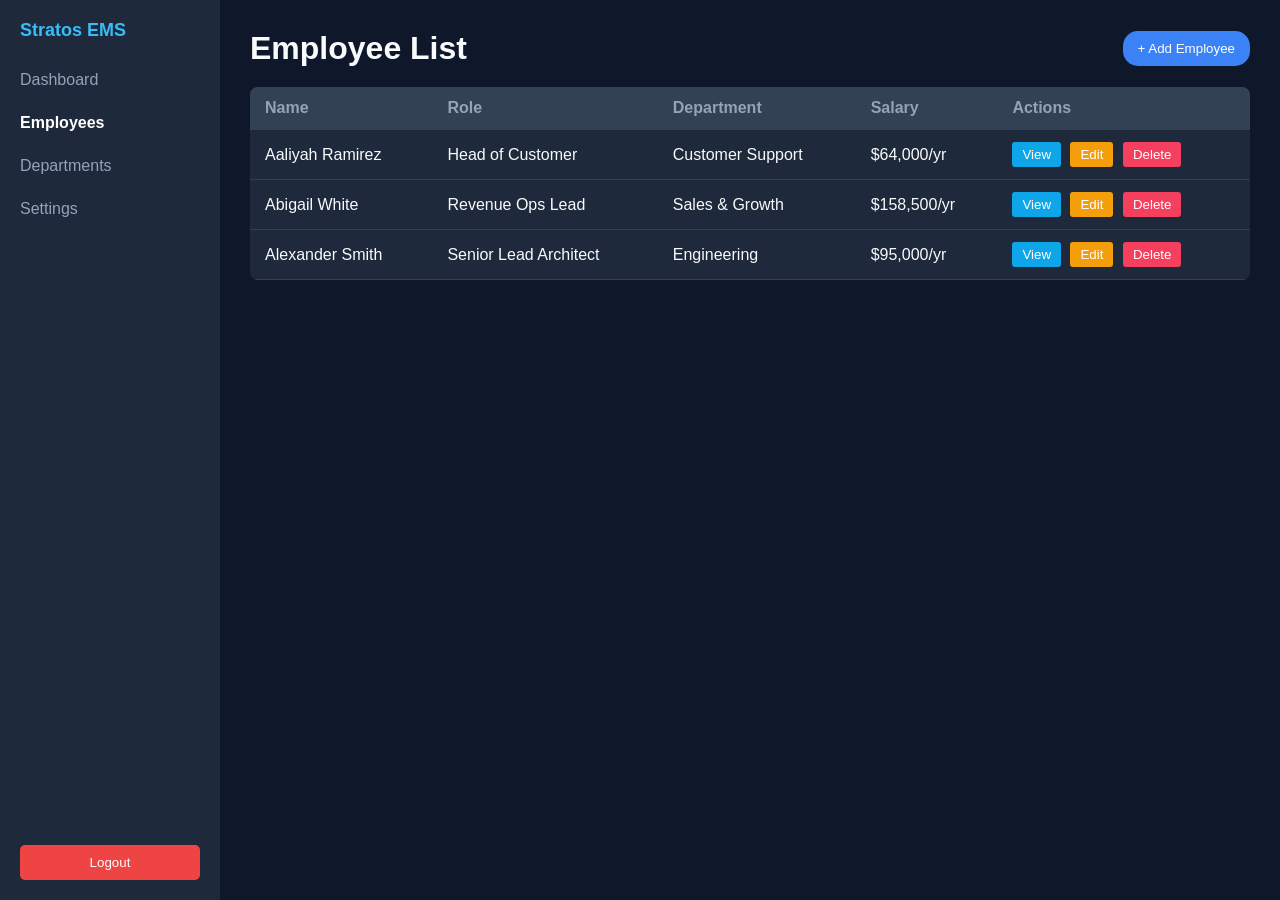
==== dashboard.html @ a63ca135 "Add dashboard and styling for employee management interface" ====
<!DOCTYPE html>
<html lang="en">
<head>
  <meta charset="UTF-8" />
  <title>Dashboard - Employee Management</title>
  <link rel="stylesheet" href="style.css"/>
</head>
<body>

  <!-- Vertical Sidebar -->
  <div class="sidebar">
    <div>
      <h2>Stratos EMS</h2>
      <div class="menu">
        <a href="#">Dashboard</a>
        <a href="#" class="active">Employees</a>
        <a href="#">Departments</a>
        <a href="#">Settings</a>
      </div>
    </div>
    <button class="logout-btn" onclick="logout()">Logout</button>
  </div>

  <!-- Main Content -->
  <div class="main-content">
    <div class="header">
      <h1>Employee List</h1>
      <button class="add-btn" onclick="toggleForm()">+ Add Employee</button>
    </div>

    <!-- Inline Add Employee Form -->
    <div id="addForm" class="form-container">
      <h3>Add New Employee</h3><br>
      <input type="text" id="empName" placeholder="Name" />
      <input type="text" id="empRole" placeholder="Role/Designation" />
      <input type="text" id="empDept" placeholder="Department" />
      <input type="text" id="empSalary" placeholder="Salary" />
      <button class="save-btn" onclick="addEmployee()">Save</button>
    </div>

    <!-- Employee Table -->
    <table>
      <thead>
        <tr>
          <th>Name</th>
          <th>Role</th>
          <th>Department</th>
          <th>Salary</th>
          <th>Actions</th>
        </tr>
      </thead>
      <tbody id="employeeTableBody">
        <!-- yhn employees ka data load hoga -->
      </tbody>
    </table>
  </div>

<script src="add.js"></script>
</body>
</html>
---- style.css ----
*{ box-sizing: border-box; margin: 0; padding: 0; font-family: Arial, sans-serif; }
    body { display: flex; height: 100vh; background-color: #0f172a; color: #f8fafc; }

    /* Vertical Sidebar */
    .sidebar { width: 220px; background-color: #1e293b; padding: 20px; display: flex; flex-direction: column; justify-content: space-between; }
    .sidebar h2 { font-size: 18px; margin-bottom: 20px; color: #38bdf8; }
    .menu a { display: block; color: #94a3b8; text-decoration: none; padding: 10px 0; margin-bottom: 5px; }
    .menu a.active, .menu a:hover { color: #ffffff; font-weight: bold; }
    .logout-btn { background: #ef4444; color: white; border: none; padding: 10px; width: 100%; border-radius: 5px; cursor: pointer; }

    /* Main Area */
    .main-content { flex: 1; padding: 30px; overflow-y: auto; }
    .header { display: flex; justify-content: space-between; align-items: center; margin-bottom: 20px; }
    .add-btn { background: #3b82f6; color: white; border: none; padding: 10px 15px; border-radius: 15px; cursor: pointer; }

    /* Table Styling */
    table { width: 100%; border-collapse: collapse; background: #1e293b; border-radius: 8px; overflow: hidden; }
    th, td { padding: 12px 15px; text-align: left; border-bottom: 1px solid #334155; }
    th { background-color: #334155; color: #94a3b8; }
    
    .action-btn { padding: 5px 10px; margin-right: 5px; border: none; border-radius: 3px; cursor: pointer; }
    .view-btn { background: #0ea5e9; color: white; }
    .delete-btn { background: #f43f5e; color: white; }

    .form-container { background: #1e293b; padding: 15px; border-radius: 8px; margin-bottom: 20px; display: none; }
    .form-container input { padding: 8px; margin-right: 10px; border-radius: 4px; border: 1px solid #475569; background: #0f172a; color: white; }
    .save-btn { background: #22c55e; color: white; border: none; padding: 8px 15px; border-radius: 4px; cursor: pointer; }
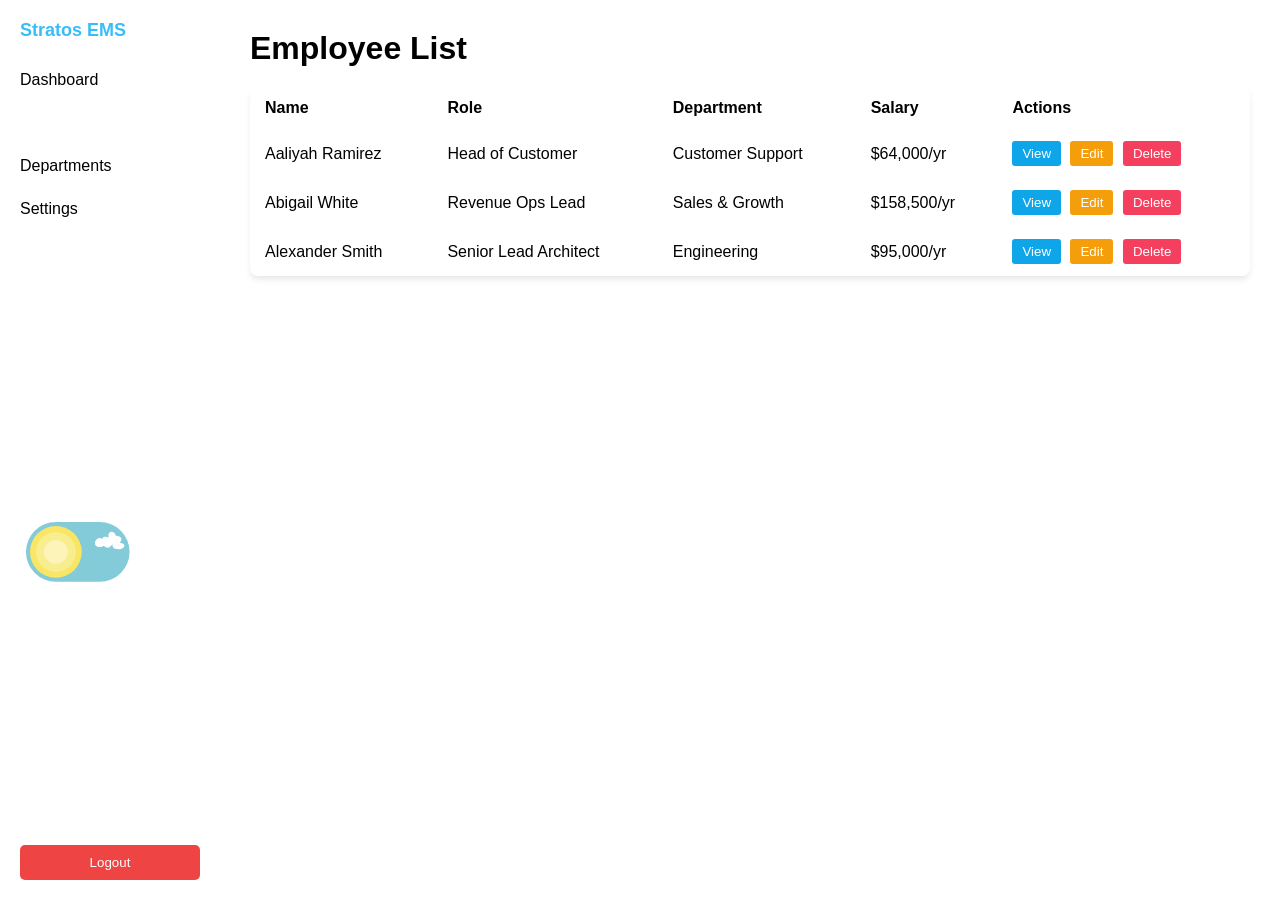
==== commit 88859d65: "feat: Add landing page with responsive design and modules section - Created landing.html for the mai" ====
--- a/dashboard.html
+++ b/dashboard.html
@@ -2,6 +2,7 @@
 <html lang="en">
 <head>
   <meta charset="UTF-8" />
+  <meta name="viewport" content="width=device-width, initial-scale=1.0" />
   <title>Dashboard - Employee Management</title>
   <link rel="stylesheet" href="style.css"/>
 </head>
@@ -18,6 +19,59 @@
         <a href="#">Settings</a>
       </div>
     </div>
+
+    <!-- From Uiverse.io by rishichawda --> 
+    <label id="theme-toggle-button">
+      <input type="checkbox" id="toggle">
+      <svg viewBox="0 0 69.667 44" xmlns:xlink="http://www.w3.org/1999/xlink" xmlns="http://www.w3.org/2000/svg">
+        <g transform="translate(3.5 3.5)" data-name="Component 15 – 1" id="Component_15_1">
+          <g filter="url(#container)" transform="matrix(1, 0, 0, 1, -3.5, -3.5)">
+            <rect fill="#83cbd8" transform="translate(3.5 3.5)" rx="17.5" height="35" width="60.667" data-name="container" id="container"></rect>
+          </g>
+          
+          <g transform="translate(2.333 2.333)" id="button">
+            <g data-name="sun" id="sun">
+              <g filter="url(#sun-outer)" transform="matrix(1, 0, 0, 1, -5.83, -5.83)">
+                <circle fill="#f8e664" transform="translate(5.83 5.83)" r="15.167" cy="15.167" cx="15.167" data-name="sun-outer" id="sun-outer-2"></circle>
+              </g>
+              <g filter="url(#sun)" transform="matrix(1, 0, 0, 1, -5.83, -5.83)">
+                <path fill="rgba(246,254,247,0.29)" transform="translate(9.33 9.33)" d="M11.667,0A11.667,11.667,0,1,1,0,11.667,11.667,11.667,0,0,1,11.667,0Z" data-name="sun" id="sun-3"></path>
+              </g>
+              <circle fill="#fcf4b9" transform="translate(8.167 8.167)" r="7" cy="7" cx="7" id="sun-inner"></circle>
+            </g>
+            
+            <g data-name="moon" id="moon">
+              <g filter="url(#moon)" transform="matrix(1, 0, 0, 1, -31.5, -5.83)">
+                <circle fill="#cce6ee" transform="translate(31.5 5.83)" r="15.167" cy="15.167" cx="15.167" data-name="moon" id="moon-3"></circle>
+              </g>
+              <g fill="#a6cad0" transform="translate(-24.415 -1.009)" id="patches">
+                <circle transform="translate(43.009 4.496)" r="2" cy="2" cx="2"></circle>
+                <circle transform="translate(39.366 17.952)" r="2" cy="2" cx="2" data-name="patch"></circle>
+                <circle transform="translate(33.016 8.044)" r="1" cy="1" cx="1" data-name="patch"></circle>
+                <circle transform="translate(51.081 18.888)" r="1" cy="1" cx="1" data-name="patch"></circle>
+                <circle transform="translate(33.016 22.503)" r="1" cy="1" cx="1" data-name="patch"></circle>
+                <circle transform="translate(50.081 10.53)" r="1.5" cy="1.5" cx="1.5" data-name="patch"></circle>
+              </g>
+            </g>
+          </g>
+          
+          <g filter="url(#cloud)" transform="matrix(1, 0, 0, 1, -3.5, -3.5)">
+            <path fill="#fff" transform="translate(-3466.47 -160.94)" d="M3512.81,173.815a4.463,4.463,0,0,1,2.243.62.95.95,0,0,1,.72-1.281,4.852,4.852,0,0,1,2.623.519c.034.02-.5-1.968.281-2.716a2.117,2.117,0,0,1,2.829-.274,1.821,1.821,0,0,1,.854,1.858c.063.037,2.594-.049,3.285,1.273s-.865,2.544-.807,2.626a12.192,12.192,0,0,1,2.278.892c.553.448,1.106,1.992-1.62,2.927a7.742,7.742,0,0,1-3.762-.3c-1.28-.49-1.181-2.65-1.137-2.624s-1.417,2.2-2.623,2.2a4.172,4.172,0,0,1-2.394-1.206,3.825,3.825,0,0,1-2.771.774c-3.429-.46-2.333-3.267-2.2-3.55A3.721,3.721,0,0,1,3512.81,173.815Z" data-name="cloud" id="cloud"></path>
+          </g>
+
+          <g fill="#def8ff" transform="translate(3.585 1.325)" id="stars">
+            <path transform="matrix(-1, 0.017, -0.017, -1, 24.231, 3.055)" d="M.774,0,.566.559,0,.539.458.933.25,1.492l.485-.361.458.394L1.024.953,1.509.592.943.572Z"></path>
+            <path transform="matrix(-0.777, 0.629, -0.629, -0.777, 23.185, 12.358)" d="M1.341.529.836.472.736,0,.505.46,0,.4.4.729l-.231.46L.605.932l.4.326L.9.786Z" data-name="star"></path>
+            <path transform="matrix(0.438, 0.899, -0.899, 0.438, 23.177, 29.735)" d="M.015,1.065.475.9l.285.365L.766.772l.46-.164L.745.494.751,0,.481.407,0,.293.285.658Z" data-name="star"></path>
+            <path transform="translate(12.677 0.388) rotate(104)" d="M1.161,1.6,1.059,1,1.574.722.962.607.86,0,.613.572,0,.457.446.881.2,1.454l.516-.274Z" data-name="star"></path>
+            <path transform="matrix(-0.07, 0.998, -0.998, -0.07, 11.066, 15.457)" d="M.873,1.648l.114-.62L1.579.945,1.03.62,1.144,0,.706.464.157.139.438.7,0,1.167l.592-.083Z" data-name="star"></path>
+            <path transform="translate(8.326 28.061) rotate(11)" d="M.593,0,.638.724,0,.982l.7.211.045.724.36-.64.7.211L1.342.935,1.7.294,1.063.552Z" data-name="star"></path>
+            <path transform="translate(5.012 5.962) rotate(172)" d="M.816,0,.5.455,0,.311.323.767l-.312.455.516-.215.323.456L.827.911,1.343.7.839.552Z" data-name="star"></path>
+            <path transform="translate(2.218 14.616) rotate(169)" d="M1.261,0,.774.571.114.3.487.967,0,1.538.728,1.32l.372.662.047-.749.728-.218L1.215.749Z" data-name="star"></path>
+          </g>
+        </g>
+      </svg>
+    </label>
     <button class="logout-btn" onclick="logout()">Logout</button>
   </div>
 
@@ -55,6 +109,27 @@
     </table>
   </div>
 
-<script src="add.js"></script>
+  <!-- Theme Toggle Logic Script -->
+  <script>
+    const toggleBtn = document.getElementById("toggle");
+
+    // Check saved theme from LocalStorage
+    if (localStorage.getItem("theme") === "dark") {
+      document.body.classList.add("dark");
+      toggleBtn.checked = true;
+    }
+
+    toggleBtn.addEventListener("change", function() {
+      if (this.checked) {
+        document.body.classList.add("dark");
+        localStorage.setItem("theme", "dark");
+      } else {
+        document.body.classList.remove("dark");
+        localStorage.setItem("theme", "light");
+      }
+    });
+  </script>
+
+  <script src="add.js"></script>
 </body>
 </html>
--- a/style.css
+++ b/style.css
@@ -1,27 +1,252 @@
- *{ box-sizing: border-box; margin: 0; padding: 0; font-family: Arial, sans-serif; }
-    body { display: flex; height: 100vh; background-color: #0f172a; color: #f8fafc; }
-
-    /* Vertical Sidebar */
-    .sidebar { width: 220px; background-color: #1e293b; padding: 20px; display: flex; flex-direction: column; justify-content: space-between; }
-    .sidebar h2 { font-size: 18px; margin-bottom: 20px; color: #38bdf8; }
-    .menu a { display: block; color: #94a3b8; text-decoration: none; padding: 10px 0; margin-bottom: 5px; }
-    .menu a.active, .menu a:hover { color: #ffffff; font-weight: bold; }
-    .logout-btn { background: #ef4444; color: white; border: none; padding: 10px; width: 100%; border-radius: 5px; cursor: pointer; }
-
-    /* Main Area */
-    .main-content { flex: 1; padding: 30px; overflow-y: auto; }
-    .header { display: flex; justify-content: space-between; align-items: center; margin-bottom: 20px; }
-    .add-btn { background: #3b82f6; color: white; border: none; padding: 10px 15px; border-radius: 15px; cursor: pointer; }
-
-    /* Table Styling */
-    table { width: 100%; border-collapse: collapse; background: #1e293b; border-radius: 8px; overflow: hidden; }
-    th, td { padding: 12px 15px; text-align: left; border-bottom: 1px solid #334155; }
-    th { background-color: #334155; color: #94a3b8; }
-    
-    .action-btn { padding: 5px 10px; margin-right: 5px; border: none; border-radius: 3px; cursor: pointer; }
-    .view-btn { background: #0ea5e9; color: white; }
-    .delete-btn { background: #f43f5e; color: white; }
-
-    .form-container { background: #1e293b; padding: 15px; border-radius: 8px; margin-bottom: 20px; display: none; }
-    .form-container input { padding: 8px; margin-right: 10px; border-radius: 4px; border: 1px solid #475569; background: #0f172a; color: white; }
-    .save-btn { background: #22c55e; color: white; border: none; padding: 8px 15px; border-radius: 4px; cursor: pointer; }
+:root { 
+  /* FlowHCM Image Exact Color Palette */
+  --nav-bg: #ffffff;               /* Pure White Navbar */
+  --nav-text: #1b2a4a;             /* Dark Navy Links */
+  --hero-bg: #7ab2d6;              /* Screenshot Main Sky Blue */
+  --primary-blue: #0077b6;         /* "Request Demo" & Sign Out Button Blue */
+  --deep-blue: #005689;            /* Center Image Circle & Dark Text Accent */
+  --card-bg: #ffffff;              /* Floating Widgets Pure White */
+  --card-text: #1b2a4a;            /* Card Body Text */
+  --accent-red: #82193a;           /* Customer Badges Accent */
+  --border-color: #e2e8f0;
+}  
+
+.dark { 
+  /* Dark Mode adaptation for FlowHCM Theme */
+  --nav-bg: #0f172a;               /* Dark Slate Navbar */
+  --nav-text: #e2e8f0;
+  --hero-bg: #111e38;              /* Deep Slate Blue Night */
+  --primary-blue: #38bdf8;         /* Vibrant Neon Blue for Dark Mode */
+  --deep-blue: #0284c7;
+  --card-bg: #1e293b;              /* Dark Card Surfaces */
+  --card-text: #f8fafc;
+  --accent-red: #a1214a;
+  --border-color: #334155;
+}
+
+* { 
+  box-sizing: border-box; 
+  margin: 0; 
+  padding: 0; 
+  font-family: Arial, sans-serif; 
+}
+
+body { 
+  display: flex; 
+  height: 100vh; 
+  margin: 0; 
+  padding: 0; 
+  background-color: var(--background); 
+  color: var(--text); 
+  transition: background-color 0.3s ease, color 0.3s ease; 
+} 
+
+/* Vertical Sidebar */
+.sidebar { 
+  width: 220px; 
+  background: var(--sidebar-bg); 
+  padding: 20px; 
+  display: flex; 
+  flex-direction: column; 
+  justify-content: space-between; 
+  transition: background 0.3s ease;
+}
+
+.sidebar h2 { 
+  font-size: 18px; 
+  margin-bottom: 20px; 
+  color: #38bdf8; 
+}
+
+.menu a { 
+  display: block; 
+  color: var(--sidebar-text); 
+  text-decoration: none; 
+  padding: 10px 0; 
+  margin-bottom: 5px; 
+}
+
+.menu a.active, .menu a:hover { 
+  color: #ffffff; 
+  font-weight: bold; 
+}
+
+.logout-btn { 
+  background: #ef4444; 
+  color: white; 
+  border: none; 
+  padding: 10px; 
+  width: 100%; 
+  border-radius: 5px; 
+  cursor: pointer; 
+}
+
+/* Main Area */
+.main-content { 
+  flex: 1; 
+  padding: 30px; 
+  overflow-y: auto; 
+}
+
+.header { 
+  display: flex; 
+  justify-content: space-between; 
+  align-items: center; 
+  margin-bottom: 20px; 
+}
+
+.add-btn { 
+  background: var(--btn-bg); 
+  color: white; 
+  border: none; 
+  padding: 10px 15px; 
+  border-radius: 15px; 
+  cursor: pointer; 
+  transition: background 0.3s ease;
+}
+
+.add-btn:hover {
+  background: var(--btn-hover);
+}
+
+/* Table Styling */
+table { 
+  width: 100%; 
+  border-collapse: collapse; 
+  background: var(--container-bg); 
+  border-radius: 8px; 
+  overflow: hidden; 
+  box-shadow: 0 4px 6px -1px rgba(0, 0, 0, 0.1);
+  transition: background 0.3s ease;
+}
+
+th, td { 
+  padding: 12px 15px; 
+  text-align: left; 
+  border-bottom: 1px solid var(--table-border); 
+}
+
+th { 
+  background-color: var(--th-bg); 
+  color: var(--text); 
+}
+
+.action-btn { 
+  padding: 5px 10px; 
+  margin-right: 5px; 
+  border: none; 
+  border-radius: 3px; 
+  cursor: pointer; 
+}
+
+.view-btn { 
+  background: #0ea5e9; 
+  color: white; 
+}
+
+.delete-btn { 
+  background: #f43f5e; 
+  color: white; 
+}
+
+/* Form Styling */
+.form-container { 
+  background: var(--container-bg); 
+  padding: 15px; 
+  border-radius: 8px; 
+  margin-bottom: 20px; 
+  display: none; 
+  border: 1px solid var(--table-border);
+  transition: background 0.3s ease;
+}
+
+.form-container input { 
+  padding: 8px; 
+  margin-right: 10px; 
+  border-radius: 4px; 
+  border: 1px solid var(--input-border); 
+  background: var(--input-bg); 
+  color: var(--text); 
+}
+
+.save-btn { 
+  background: #22c55e; 
+  color: white; 
+  border: none; 
+  padding: 8px 15px; 
+  border-radius: 4px; 
+  cursor: pointer; 
+}
+
+/* From Uiverse.io by rishichawda */ 
+#theme-toggle-button {
+  font-size: 17px;
+  position: relative;
+  display: inline-block;
+  width: 7em;
+  cursor: pointer;
+  margin-top: 15px;
+}
+
+/* Hide default HTML checkbox */
+#toggle {
+  opacity: 0;
+  width: 0;
+  height: 0;
+}
+
+#container,
+#patches,
+#stars,
+#button,
+#sun,
+#moon,
+#cloud {
+  transition-property: all;
+  transition-timing-function: cubic-bezier(0.4, 0, 0.2, 1);
+  transition-duration: 0.25s;
+}
+
+/* night sky background */
+#toggle:checked + svg #container {
+  fill: #2b4360;
+}
+
+/* move button to right when checked */
+#toggle:checked + svg #button {
+  transform: translate(28px, 2.333px);
+}
+
+/* show/hide sun and moon based on checkbox state */
+#sun {
+  opacity: 1;
+}
+
+#toggle:checked + svg #sun {
+  opacity: 0;
+}
+
+#moon {
+  opacity: 0;
+}
+
+#toggle:checked + svg #moon {
+  opacity: 1;
+}
+
+/* show or hide background items on checkbox state */
+#cloud {
+  opacity: 1;
+}
+
+#toggle:checked + svg #cloud {
+  opacity: 0;
+}
+
+#stars {
+  opacity: 0;
+}
+
+#toggle:checked + svg #stars {
+  opacity: 1;
+}
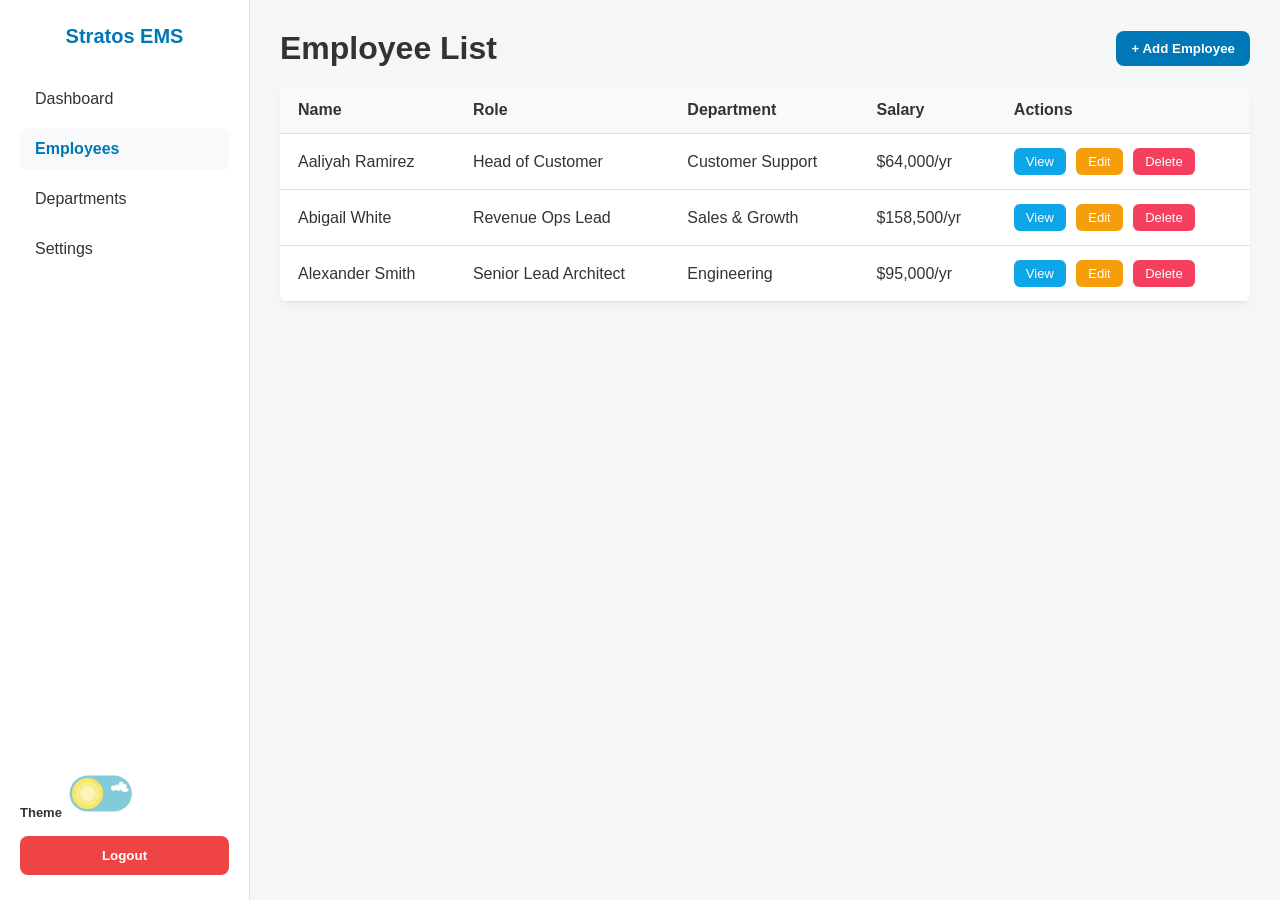
==== commit 5a0fbe89: "Refactor login and registration forms; update button styles and text; enhance footer layout and styl" ====
--- a/dashboard.html
+++ b/dashboard.html
@@ -4,13 +4,12 @@
   <meta charset="UTF-8" />
   <meta name="viewport" content="width=device-width, initial-scale=1.0" />
   <title>Dashboard - Employee Management</title>
-  <link rel="stylesheet" href="style.css"/>
+  <link rel="stylesheet" href="style.css" />
 </head>
 <body>
 
-  <!-- Vertical Sidebar -->
   <div class="sidebar">
-    <div>
+    <div class="sidebar-top">
       <h2>Stratos EMS</h2>
       <div class="menu">
         <a href="#">Dashboard</a>
@@ -20,59 +19,63 @@
       </div>
     </div>
 
-    <!-- From Uiverse.io by rishichawda --> 
-    <label id="theme-toggle-button">
-      <input type="checkbox" id="toggle">
-      <svg viewBox="0 0 69.667 44" xmlns:xlink="http://www.w3.org/1999/xlink" xmlns="http://www.w3.org/2000/svg">
-        <g transform="translate(3.5 3.5)" data-name="Component 15 – 1" id="Component_15_1">
-          <g filter="url(#container)" transform="matrix(1, 0, 0, 1, -3.5, -3.5)">
-            <rect fill="#83cbd8" transform="translate(3.5 3.5)" rx="17.5" height="35" width="60.667" data-name="container" id="container"></rect>
-          </g>
-          
-          <g transform="translate(2.333 2.333)" id="button">
-            <g data-name="sun" id="sun">
-              <g filter="url(#sun-outer)" transform="matrix(1, 0, 0, 1, -5.83, -5.83)">
-                <circle fill="#f8e664" transform="translate(5.83 5.83)" r="15.167" cy="15.167" cx="15.167" data-name="sun-outer" id="sun-outer-2"></circle>
+    <div class="sidebar-footer">
+      <div class="theme-switch-container">
+        <span class="theme-label">Theme</span>
+        <label id="theme-toggle-button">
+          <input type="checkbox" id="toggle">
+          <svg viewBox="0 0 69.667 44" xmlns:xlink="http://www.w3.org/1999/xlink" xmlns="http://www.w3.org/2000/svg">
+            <g transform="translate(3.5 3.5)" data-name="Component 15 – 1" id="Component_15_1">
+              <g filter="url(#container)" transform="matrix(1, 0, 0, 1, -3.5, -3.5)">
+                <rect fill="#83cbd8" transform="translate(3.5 3.5)" rx="17.5" height="35" width="60.667" data-name="container" id="container"></rect>
               </g>
-              <g filter="url(#sun)" transform="matrix(1, 0, 0, 1, -5.83, -5.83)">
-                <path fill="rgba(246,254,247,0.29)" transform="translate(9.33 9.33)" d="M11.667,0A11.667,11.667,0,1,1,0,11.667,11.667,11.667,0,0,1,11.667,0Z" data-name="sun" id="sun-3"></path>
+              
+              <g transform="translate(2.333 2.333)" id="button">
+                <g data-name="sun" id="sun">
+                  <g filter="url(#sun-outer)" transform="matrix(1, 0, 0, 1, -5.83, -5.83)">
+                    <circle fill="#f8e664" transform="translate(5.83 5.83)" r="15.167" cy="15.167" cx="15.167" data-name="sun-outer" id="sun-outer-2"></circle>
+                  </g>
+                  <g filter="url(#sun)" transform="matrix(1, 0, 0, 1, -5.83, -5.83)">
+                    <path fill="rgba(246,254,247,0.29)" transform="translate(9.33 9.33)" d="M11.667,0A11.667,11.667,0,1,1,0,11.667,11.667,11.667,0,0,1,11.667,0Z" data-name="sun" id="sun-3"></path>
+                  </g>
+                  <circle fill="#fcf4b9" transform="translate(8.167 8.167)" r="7" cy="7" cx="7" id="sun-inner"></circle>
+                </g>
+                
+                <g data-name="moon" id="moon">
+                  <g filter="url(#moon)" transform="matrix(1, 0, 0, 1, -31.5, -5.83)">
+                    <circle fill="#cce6ee" transform="translate(31.5 5.83)" r="15.167" cy="15.167" cx="15.167" data-name="moon" id="moon-3"></circle>
+                  </g>
+                  <g fill="#a6cad0" transform="translate(-24.415 -1.009)" id="patches">
+                    <circle transform="translate(43.009 4.496)" r="2" cy="2" cx="2"></circle>
+                    <circle transform="translate(39.366 17.952)" r="2" cy="2" cx="2" data-name="patch"></circle>
+                    <circle transform="translate(33.016 8.044)" r="1" cy="1" cx="1" data-name="patch"></circle>
+                    <circle transform="translate(51.081 18.888)" r="1" cy="1" cx="1" data-name="patch"></circle>
+                    <circle transform="translate(33.016 22.503)" r="1" cy="1" cx="1" data-name="patch"></circle>
+                    <circle transform="translate(50.081 10.53)" r="1.5" cy="1.5" cx="1.5" data-name="patch"></circle>
+                  </g>
+                </g>
               </g>
-              <circle fill="#fcf4b9" transform="translate(8.167 8.167)" r="7" cy="7" cx="7" id="sun-inner"></circle>
-            </g>
-            
-            <g data-name="moon" id="moon">
-              <g filter="url(#moon)" transform="matrix(1, 0, 0, 1, -31.5, -5.83)">
-                <circle fill="#cce6ee" transform="translate(31.5 5.83)" r="15.167" cy="15.167" cx="15.167" data-name="moon" id="moon-3"></circle>
+              
+              <g filter="url(#cloud)" transform="matrix(1, 0, 0, 1, -3.5, -3.5)">
+                <path fill="#fff" transform="translate(-3466.47 -160.94)" d="M3512.81,173.815a4.463,4.463,0,0,1,2.243.62.95.95,0,0,1,.72-1.281,4.852,4.852,0,0,1,2.623.519c.034.02-.5-1.968.281-2.716a2.117,2.117,0,0,1,2.829-.274,1.821,1.821,0,0,1,.854,1.858c.063.037,2.594-.049,3.285,1.273s-.865,2.544-.807,2.626a12.192,12.192,0,0,1,2.278.892c.553.448,1.106,1.992-1.62,2.927a7.742,7.742,0,0,1-3.762-.3c-1.28-.49-1.181-2.65-1.137-2.624s-1.417,2.2-2.623,2.2a4.172,4.172,0,0,1-2.394-1.206,3.825,3.825,0,0,1-2.771.774c-3.429-.46-2.333-3.267-2.2-3.55A3.721,3.721,0,0,1,3512.81,173.815Z" data-name="cloud" id="cloud"></path>
               </g>
-              <g fill="#a6cad0" transform="translate(-24.415 -1.009)" id="patches">
-                <circle transform="translate(43.009 4.496)" r="2" cy="2" cx="2"></circle>
-                <circle transform="translate(39.366 17.952)" r="2" cy="2" cx="2" data-name="patch"></circle>
-                <circle transform="translate(33.016 8.044)" r="1" cy="1" cx="1" data-name="patch"></circle>
-                <circle transform="translate(51.081 18.888)" r="1" cy="1" cx="1" data-name="patch"></circle>
-                <circle transform="translate(33.016 22.503)" r="1" cy="1" cx="1" data-name="patch"></circle>
-                <circle transform="translate(50.081 10.53)" r="1.5" cy="1.5" cx="1.5" data-name="patch"></circle>
+
+              <g fill="#def8ff" transform="translate(3.585 1.325)" id="stars">
+                <path transform="matrix(-1, 0.017, -0.017, -1, 24.231, 3.055)" d="M.774,0,.566.559,0,.539.458.933.25,1.492l.485-.361.458.394L1.024.953,1.509.592.943.572Z"></path>
+                <path transform="matrix(-0.777, 0.629, -0.629, -0.777, 23.185, 12.358)" d="M1.341.529.836.472.736,0,.505.46,0,.4.4.729l-.231.46L.605.932l.4.326L.9.786Z" data-name="star"></path>
+                <path transform="matrix(0.438, 0.899, -0.899, 0.438, 23.177, 29.735)" d="M.015,1.065.475.9l.285.365L.766.772l.46-.164L.745.494.751,0,.481.407,0,.293.285.658Z" data-name="star"></path>
+                <path transform="translate(12.677 0.388) rotate(104)" d="M1.161,1.6,1.059,1,1.574.722.962.607.86,0,.613.572,0,.457.446.881.2,1.454l.516-.274Z" data-name="star"></path>
+                <path transform="matrix(-0.07, 0.998, -0.998, -0.07, 11.066, 15.457)" d="M.873,1.648l.114-.62L1.579.945,1.03.62,1.144,0,.706.464.157.139.438.7,0,1.167l.592-.083Z" data-name="star"></path>
+                <path transform="translate(8.326 28.061) rotate(11)" d="M.593,0,.638.724,0,.982l.7.211.045.724.36-.64.7.211L1.342.935,1.7.294,1.063.552Z" data-name="star"></path>
+                <path transform="translate(5.012 5.962) rotate(172)" d="M.816,0,.5.455,0,.311.323.767l-.312.455.516-.215.323.456L.827.911,1.343.7.839.552Z" data-name="star"></path>
+                <path transform="translate(2.218 14.616) rotate(169)" d="M1.261,0,.774.571.114.3.487.967,0,1.538.728,1.32l.372.662.047-.749.728-.218L1.215.749Z" data-name="star"></path>
               </g>
             </g>
-          </g>
-          
-          <g filter="url(#cloud)" transform="matrix(1, 0, 0, 1, -3.5, -3.5)">
-            <path fill="#fff" transform="translate(-3466.47 -160.94)" d="M3512.81,173.815a4.463,4.463,0,0,1,2.243.62.95.95,0,0,1,.72-1.281,4.852,4.852,0,0,1,2.623.519c.034.02-.5-1.968.281-2.716a2.117,2.117,0,0,1,2.829-.274,1.821,1.821,0,0,1,.854,1.858c.063.037,2.594-.049,3.285,1.273s-.865,2.544-.807,2.626a12.192,12.192,0,0,1,2.278.892c.553.448,1.106,1.992-1.62,2.927a7.742,7.742,0,0,1-3.762-.3c-1.28-.49-1.181-2.65-1.137-2.624s-1.417,2.2-2.623,2.2a4.172,4.172,0,0,1-2.394-1.206,3.825,3.825,0,0,1-2.771.774c-3.429-.46-2.333-3.267-2.2-3.55A3.721,3.721,0,0,1,3512.81,173.815Z" data-name="cloud" id="cloud"></path>
-          </g>
-
-          <g fill="#def8ff" transform="translate(3.585 1.325)" id="stars">
-            <path transform="matrix(-1, 0.017, -0.017, -1, 24.231, 3.055)" d="M.774,0,.566.559,0,.539.458.933.25,1.492l.485-.361.458.394L1.024.953,1.509.592.943.572Z"></path>
-            <path transform="matrix(-0.777, 0.629, -0.629, -0.777, 23.185, 12.358)" d="M1.341.529.836.472.736,0,.505.46,0,.4.4.729l-.231.46L.605.932l.4.326L.9.786Z" data-name="star"></path>
-            <path transform="matrix(0.438, 0.899, -0.899, 0.438, 23.177, 29.735)" d="M.015,1.065.475.9l.285.365L.766.772l.46-.164L.745.494.751,0,.481.407,0,.293.285.658Z" data-name="star"></path>
-            <path transform="translate(12.677 0.388) rotate(104)" d="M1.161,1.6,1.059,1,1.574.722.962.607.86,0,.613.572,0,.457.446.881.2,1.454l.516-.274Z" data-name="star"></path>
-            <path transform="matrix(-0.07, 0.998, -0.998, -0.07, 11.066, 15.457)" d="M.873,1.648l.114-.62L1.579.945,1.03.62,1.144,0,.706.464.157.139.438.7,0,1.167l.592-.083Z" data-name="star"></path>
-            <path transform="translate(8.326 28.061) rotate(11)" d="M.593,0,.638.724,0,.982l.7.211.045.724.36-.64.7.211L1.342.935,1.7.294,1.063.552Z" data-name="star"></path>
-            <path transform="translate(5.012 5.962) rotate(172)" d="M.816,0,.5.455,0,.311.323.767l-.312.455.516-.215.323.456L.827.911,1.343.7.839.552Z" data-name="star"></path>
-            <path transform="translate(2.218 14.616) rotate(169)" d="M1.261,0,.774.571.114.3.487.967,0,1.538.728,1.32l.372.662.047-.749.728-.218L1.215.749Z" data-name="star"></path>
-          </g>
-        </g>
-      </svg>
-    </label>
-    <button class="logout-btn" onclick="logout()">Logout</button>
+          </svg>
+        </label>
+      </div>
+      <button class="logout-btn" onclick="logout()">Logout</button>
+    </div>
   </div>
 
   <!-- Main Content -->
@@ -104,7 +107,16 @@
         </tr>
       </thead>
       <tbody id="employeeTableBody">
-        <!-- yhn employees ka data load hoga -->
+        <tr>
+          <td>John Doe</td>
+          <td>Software Engineer</td>
+          <td>Engineering</td>
+          <td>$85,000</td>
+          <td>
+            <button class="action-btn view-btn">View</button>
+            <button class="action-btn delete-btn">Delete</button>
+          </td>
+        </tr>
       </tbody>
     </table>
   </div>
@@ -113,7 +125,7 @@
   <script>
     const toggleBtn = document.getElementById("toggle");
 
-    // Check saved theme from LocalStorage
+
     if (localStorage.getItem("theme") === "dark") {
       document.body.classList.add("dark");
       toggleBtn.checked = true;
--- a/style.css
+++ b/style.css
@@ -1,252 +1,310 @@
-:root { 
-  /* FlowHCM Image Exact Color Palette */
-  --nav-bg: #ffffff;               /* Pure White Navbar */
-  --nav-text: #1b2a4a;             /* Dark Navy Links */
-  --hero-bg: #7ab2d6;              /* Screenshot Main Sky Blue */
-  --primary-blue: #0077b6;         /* "Request Demo" & Sign Out Button Blue */
-  --deep-blue: #005689;            /* Center Image Circle & Dark Text Accent */
-  --card-bg: #ffffff;              /* Floating Widgets Pure White */
-  --card-text: #1b2a4a;            /* Card Body Text */
-  --accent-red: #82193a;           /* Customer Badges Accent */
-  --border-color: #e2e8f0;
-}  
-
-.dark { 
-  /* Dark Mode adaptation for FlowHCM Theme */
-  --nav-bg: #0f172a;               /* Dark Slate Navbar */
-  --nav-text: #e2e8f0;
-  --hero-bg: #111e38;              /* Deep Slate Blue Night */
-  --primary-blue: #38bdf8;         /* Vibrant Neon Blue for Dark Mode */
-  --deep-blue: #0284c7;
-  --card-bg: #1e293b;              /* Dark Card Surfaces */
-  --card-text: #f8fafc;
-  --accent-red: #a1214a;
-  --border-color: #334155;
-}
-
-* { 
-  box-sizing: border-box; 
-  margin: 0; 
-  padding: 0; 
-  font-family: Arial, sans-serif; 
-}
-
-body { 
-  display: flex; 
-  height: 100vh; 
-  margin: 0; 
-  padding: 0; 
-  background-color: var(--background); 
-  color: var(--text); 
-  transition: background-color 0.3s ease, color 0.3s ease; 
-} 
-
-/* Vertical Sidebar */
-.sidebar { 
-  width: 220px; 
-  background: var(--sidebar-bg); 
-  padding: 20px; 
-  display: flex; 
-  flex-direction: column; 
-  justify-content: space-between; 
-  transition: background 0.3s ease;
-}
-
-.sidebar h2 { 
-  font-size: 18px; 
-  margin-bottom: 20px; 
-  color: #38bdf8; 
-}
-
-.menu a { 
-  display: block; 
-  color: var(--sidebar-text); 
-  text-decoration: none; 
-  padding: 10px 0; 
-  margin-bottom: 5px; 
-}
-
-.menu a.active, .menu a:hover { 
-  color: #ffffff; 
-  font-weight: bold; 
-}
-
-.logout-btn { 
-  background: #ef4444; 
-  color: white; 
-  border: none; 
-  padding: 10px; 
-  width: 100%; 
-  border-radius: 5px; 
-  cursor: pointer; 
-}
-
-/* Main Area */
-.main-content { 
-  flex: 1; 
-  padding: 30px; 
-  overflow-y: auto; 
-}
-
-.header { 
-  display: flex; 
-  justify-content: space-between; 
-  align-items: center; 
-  margin-bottom: 20px; 
-}
-
-.add-btn { 
-  background: var(--btn-bg); 
-  color: white; 
-  border: none; 
-  padding: 10px 15px; 
-  border-radius: 15px; 
-  cursor: pointer; 
-  transition: background 0.3s ease;
-}
-
-.add-btn:hover {
-  background: var(--btn-hover);
-}
-
-/* Table Styling */
-table { 
-  width: 100%; 
-  border-collapse: collapse; 
-  background: var(--container-bg); 
-  border-radius: 8px; 
-  overflow: hidden; 
-  box-shadow: 0 4px 6px -1px rgba(0, 0, 0, 0.1);
-  transition: background 0.3s ease;
-}
-
-th, td { 
-  padding: 12px 15px; 
-  text-align: left; 
-  border-bottom: 1px solid var(--table-border); 
-}
-
-th { 
-  background-color: var(--th-bg); 
-  color: var(--text); 
-}
-
-.action-btn { 
-  padding: 5px 10px; 
-  margin-right: 5px; 
-  border: none; 
-  border-radius: 3px; 
-  cursor: pointer; 
-}
-
-.view-btn { 
-  background: #0ea5e9; 
-  color: white; 
-}
-
-.delete-btn { 
-  background: #f43f5e; 
-  color: white; 
-}
-
-/* Form Styling */
-.form-container { 
-  background: var(--container-bg); 
-  padding: 15px; 
-  border-radius: 8px; 
-  margin-bottom: 20px; 
-  display: none; 
-  border: 1px solid var(--table-border);
-  transition: background 0.3s ease;
-}
-
-.form-container input { 
-  padding: 8px; 
-  margin-right: 10px; 
-  border-radius: 4px; 
-  border: 1px solid var(--input-border); 
-  background: var(--input-bg); 
-  color: var(--text); 
-}
-
-.save-btn { 
-  background: #22c55e; 
-  color: white; 
-  border: none; 
-  padding: 8px 15px; 
-  border-radius: 4px; 
-  cursor: pointer; 
-}
-
-/* From Uiverse.io by rishichawda */ 
-#theme-toggle-button {
-  font-size: 17px;
-  position: relative;
-  display: inline-block;
-  width: 7em;
-  cursor: pointer;
-  margin-top: 15px;
-}
-
-/* Hide default HTML checkbox */
-#toggle {
-  opacity: 0;
-  width: 0;
-  height: 0;
-}
-
-#container,
-#patches,
-#stars,
-#button,
-#sun,
-#moon,
-#cloud {
-  transition-property: all;
-  transition-timing-function: cubic-bezier(0.4, 0, 0.2, 1);
-  transition-duration: 0.25s;
-}
-
-/* night sky background */
-#toggle:checked + svg #container {
-  fill: #2b4360;
-}
-
-/* move button to right when checked */
-#toggle:checked + svg #button {
-  transform: translate(28px, 2.333px);
-}
-
-/* show/hide sun and moon based on checkbox state */
-#sun {
-  opacity: 1;
-}
-
-#toggle:checked + svg #sun {
-  opacity: 0;
-}
-
-#moon {
-  opacity: 0;
-}
-
-#toggle:checked + svg #moon {
-  opacity: 1;
-}
-
-/* show or hide background items on checkbox state */
-#cloud {
-  opacity: 1;
-}
-
-#toggle:checked + svg #cloud {
-  opacity: 0;
-}
-
-#stars {
-  opacity: 0;
-}
-
-#toggle:checked + svg #stars {
-  opacity: 1;
-}+ :root { 
+      --background: #f4f7f6;
+      --text: #333333;
+      --sidebar-bg: #ffffff;
+      --sidebar-text: #333333;
+      --container-bg: #ffffff;
+      --table-border: #e0e0e0;
+      --th-bg: #f8f9fa;
+      --btn-bg: #0077b6;
+      --btn-hover: #005f93;
+      --input-bg: #ffffff;
+      --input-border: #cccccc;
+      --widget-bg: #f8f9fa;
+    }  
+
+    .dark { 
+      --background: #121824;
+      --text: #f1f5f9;
+      --sidebar-bg: #1e293b;
+      --sidebar-text: #cbd5e1;
+      --container-bg: #1e293b;
+      --table-border: #334155;
+      --th-bg: #0f172a;
+      --btn-bg: #00b4d8;
+      --btn-hover: #0096c7;
+      --input-bg: #0f172a;
+      --input-border: #475569;
+      --widget-bg: #0f172a;
+    }
+
+    * { 
+      box-sizing: border-box; 
+      margin: 0; 
+      padding: 0; 
+      font-family: Arial, sans-serif; 
+    }
+
+    body { 
+      display: flex; 
+      height: 100vh; 
+      margin: 0; 
+      padding: 0; 
+      background-color: var(--background); 
+      color: var(--text); 
+      transition: background-color 0.3s ease, color 0.3s ease; 
+    } 
+
+    /* Vertical Sidebar */
+    .sidebar { 
+      width: 250px; 
+      background: var(--sidebar-bg); 
+      padding: 25px 20px; 
+      display: flex; 
+      flex-direction: column; 
+      justify-content: space-between; 
+      transition: background 0.3s ease;
+      border-right: 1px solid var(--table-border);
+    }
+
+    .sidebar-top {
+      width: 100%;
+    }
+
+    .sidebar h2 { 
+      font-size: 20px; 
+      margin-bottom: 30px; 
+      color: var(--btn-bg); 
+      text-align: center;
+    }
+
+    .menu {
+      width: 100%;
+    }
+
+    .menu a { 
+      display: block; 
+      color: var(--sidebar-text); 
+      text-decoration: none; 
+      padding: 12px 15px; 
+      margin-bottom: 8px; 
+      border-radius: 8px;
+      transition: all 0.2s ease;
+    }
+
+    .menu a.active, .menu a:hover { 
+      background: var(--th-bg);
+      color: var(--btn-bg); 
+      font-weight: bold; 
+    }
+
+    /* Sidebar Footer Wrapper */
+    .sidebar-footer {
+      width: 100%;
+      display: flex;
+      flex-direction: column;
+      gap: 15px;
+    }
+ */
+    .theme-switch-container {
+      background: var(--widget-bg);
+      border: 1px solid var(--table-border);
+      padding: 12px;
+      border-radius: 12px;
+      display: flex;
+      align-items: center;
+      justify-content: space-between;
+      transition: background 0.3s ease, border-color 0.3s ease;
+    }
+
+    .theme-label {
+      font-size: 13px;
+      font-weight: 600;
+      color: var(--sidebar-text);
+    }
+
+    .logout-btn { 
+      background: #ef4444; 
+      color: white; 
+      border: none; 
+      padding: 12px; 
+      width: 100%; 
+      border-radius: 8px; 
+      cursor: pointer; 
+      font-weight: bold;
+      transition: background 0.2s;
+    }
+
+    .logout-btn:hover {
+      background: #dc2626;
+    }
+
+    /* Main Area */
+    .main-content { 
+      flex: 1; 
+      padding: 30px; 
+      overflow-y: auto; 
+    }
+
+    .header { 
+      display: flex; 
+      justify-content: space-between; 
+      align-items: center; 
+      margin-bottom: 20px; 
+    }
+
+    .add-btn { 
+      background: var(--btn-bg); 
+      color: white; 
+      border: none; 
+      padding: 10px 15px; 
+      border-radius: 8px; 
+      cursor: pointer; 
+      font-weight: bold;
+      transition: background 0.3s ease;
+    }
+
+    .add-btn:hover {
+      background: var(--btn-hover);
+    }
+
+    /* Table Styling */
+    table { 
+      width: 100%; 
+      border-collapse: collapse; 
+      background: var(--container-bg); 
+      border-radius: 8px; 
+      overflow: hidden; 
+      box-shadow: 0 4px 6px -1px rgba(0, 0, 0, 0.05);
+      transition: background 0.3s ease;
+    }
+
+    th, td { 
+      padding: 14px 18px; 
+      text-align: left; 
+      border-bottom: 1px solid var(--table-border); 
+    }
+
+    th { 
+      background-color: var(--th-bg); 
+      color: var(--text); 
+      font-weight: 600;
+    }
+
+    /* Action Buttons  */
+    .action-btn { 
+      padding: 6px 12px; 
+      margin-right: 6px; 
+      border: none; 
+      border-radius: 6px; 
+      cursor: pointer; 
+      font-size: 13px;
+      font-weight: 500;
+      transition: opacity 0.2s ease;
+    }
+
+    .action-btn:hover {
+      opacity: 0.85;
+    }
+
+    .view-btn { 
+      background: #0ea5e9; 
+      color: white; 
+    }
+
+    .delete-btn { 
+      background: #f43f5e; 
+      color: white; 
+    }
+
+    /* Form Styling */
+    .form-container { 
+      background: var(--container-bg); 
+      padding: 20px; 
+      border-radius: 8px; 
+      margin-bottom: 20px; 
+      display: none; 
+      border: 1px solid var(--table-border);
+      box-shadow: 0 4px 6px -1px rgba(0, 0, 0, 0.05);
+      transition: background 0.3s ease;
+    }
+
+    .form-container input { 
+      padding: 10px; 
+      margin-right: 10px; 
+      border-radius: 6px; 
+      border: 1px solid var(--input-border); 
+      background: var(--input-bg); 
+      color: var(--text); 
+    }
+
+    .save-btn { 
+      background: #22c55e; 
+      color: white; 
+      border: none; 
+      padding: 10px 18px; 
+      border-radius: 6px; 
+      cursor: pointer; 
+      font-weight: bold;
+    }
+
+    .save-btn:hover {
+      background: #16a34a;
+    }
+
+    /* Theme Toggle Widget Styling */ 
+    #theme-toggle-button {
+      font-size: 13px;
+      position: relative;
+      display: inline-block;
+      width: 5.5em;
+      cursor: pointer;
+    }
+
+    #toggle {
+      opacity: 0;
+      width: 0;
+      height: 0;
+    }
+
+    #container,
+    #patches,
+    #stars,
+    #button,
+    #sun,
+    #moon,
+    #cloud {
+      transition-property: all;
+      transition-timing-function: cubic-bezier(0.4, 0, 0.2, 1);
+      transition-duration: 0.25s;
+    }
+
+    #toggle:checked + svg #container {
+      fill: #2b4360;
+    }
+
+    #toggle:checked + svg #button {
+      transform: translate(28px, 2.333px);
+    }
+
+    #sun {
+      opacity: 1;
+    }
+
+    #toggle:checked + svg #sun {
+      opacity: 0;
+    }
+
+    #moon {
+      opacity: 0;
+    }
+
+    #toggle:checked + svg #moon {
+      opacity: 1;
+    }
+
+    #cloud {
+      opacity: 1;
+    }
+
+    #toggle:checked + svg #cloud {
+      opacity: 0;
+    }
+
+    #stars {
+      opacity: 0;
+    }
+
+    #toggle:checked + svg #stars {
+      opacity: 1;
+    }
